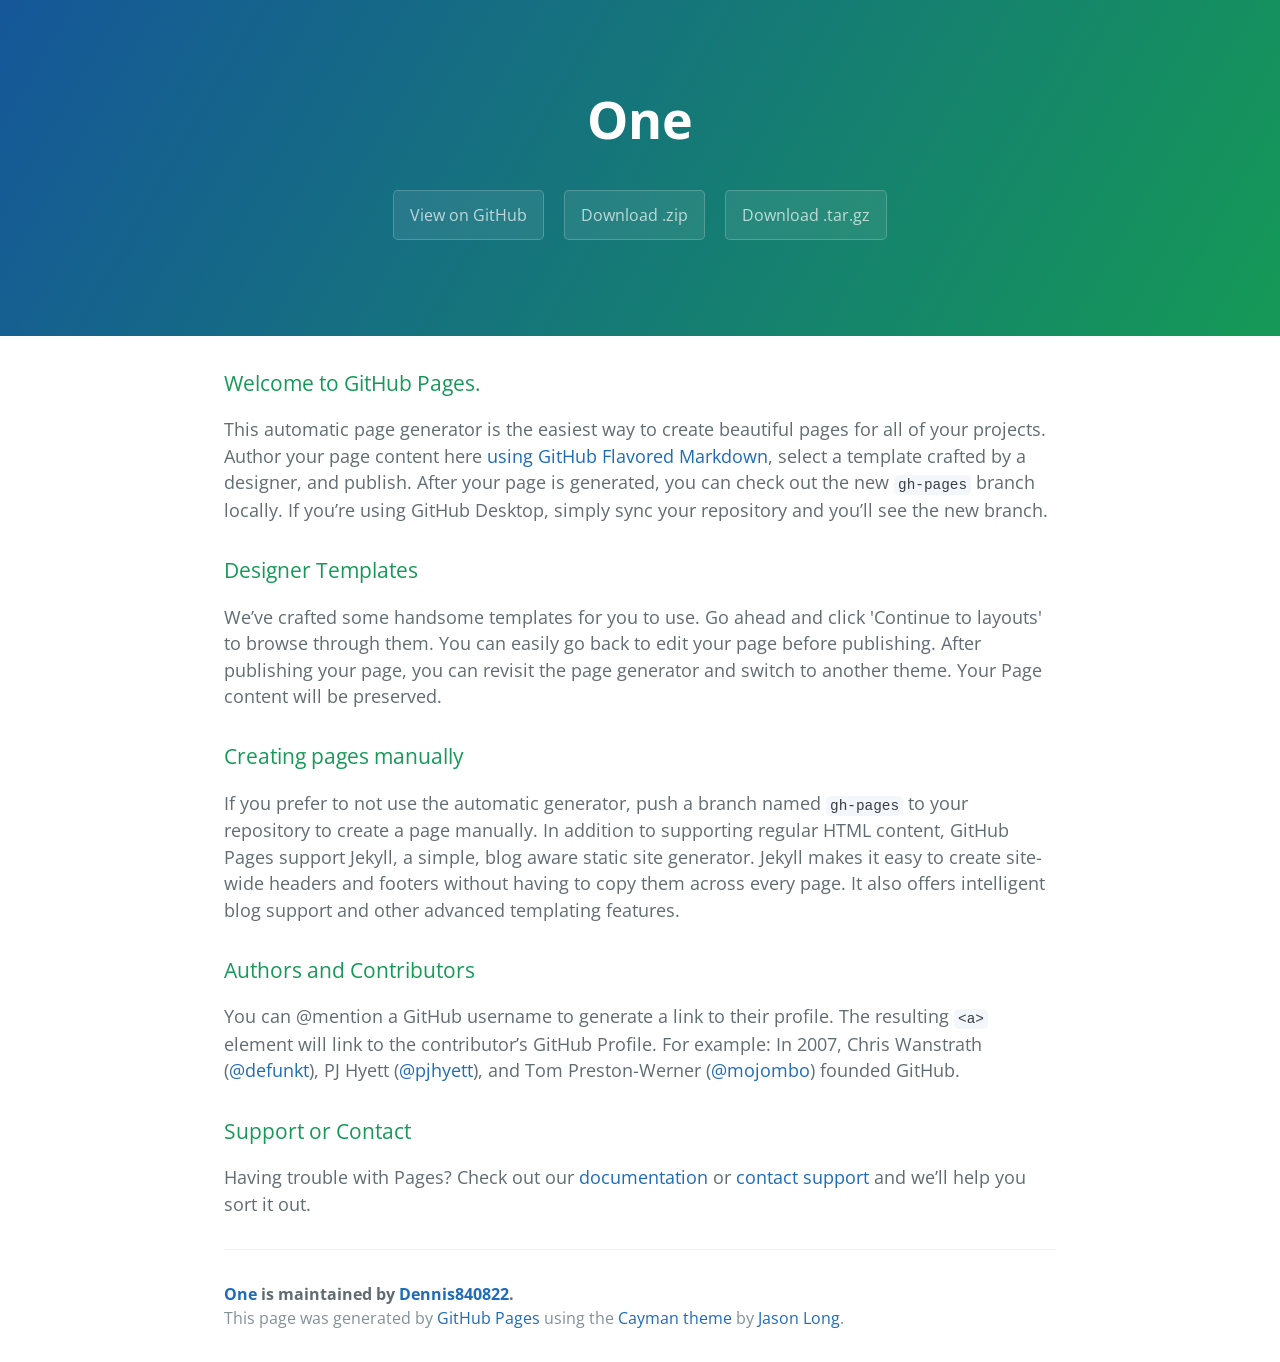
==== index.html @ eafdc1c2 "Create gh-pages branch via GitHub" ====
<!DOCTYPE html>
<html lang="en-us">
  <head>
    <meta charset="UTF-8">
    <title>One by Dennis840822</title>
    <meta name="viewport" content="width=device-width, initial-scale=1">
    <link rel="stylesheet" type="text/css" href="stylesheets/normalize.css" media="screen">
    <link href='https://fonts.googleapis.com/css?family=Open+Sans:400,700' rel='stylesheet' type='text/css'>
    <link rel="stylesheet" type="text/css" href="stylesheets/stylesheet.css" media="screen">
    <link rel="stylesheet" type="text/css" href="stylesheets/github-light.css" media="screen">
  </head>
  <body>
    <section class="page-header">
      <h1 class="project-name">One</h1>
      <h2 class="project-tagline"></h2>
      <a href="https://github.com/Dennis840822/one" class="btn">View on GitHub</a>
      <a href="https://github.com/Dennis840822/one/zipball/master" class="btn">Download .zip</a>
      <a href="https://github.com/Dennis840822/one/tarball/master" class="btn">Download .tar.gz</a>
    </section>

    <section class="main-content">
      <h3>
<a id="welcome-to-github-pages" class="anchor" href="#welcome-to-github-pages" aria-hidden="true"><span aria-hidden="true" class="octicon octicon-link"></span></a>Welcome to GitHub Pages.</h3>

<p>This automatic page generator is the easiest way to create beautiful pages for all of your projects. Author your page content here <a href="https://guides.github.com/features/mastering-markdown/">using GitHub Flavored Markdown</a>, select a template crafted by a designer, and publish. After your page is generated, you can check out the new <code>gh-pages</code> branch locally. If you’re using GitHub Desktop, simply sync your repository and you’ll see the new branch.</p>

<h3>
<a id="designer-templates" class="anchor" href="#designer-templates" aria-hidden="true"><span aria-hidden="true" class="octicon octicon-link"></span></a>Designer Templates</h3>

<p>We’ve crafted some handsome templates for you to use. Go ahead and click 'Continue to layouts' to browse through them. You can easily go back to edit your page before publishing. After publishing your page, you can revisit the page generator and switch to another theme. Your Page content will be preserved.</p>

<h3>
<a id="creating-pages-manually" class="anchor" href="#creating-pages-manually" aria-hidden="true"><span aria-hidden="true" class="octicon octicon-link"></span></a>Creating pages manually</h3>

<p>If you prefer to not use the automatic generator, push a branch named <code>gh-pages</code> to your repository to create a page manually. In addition to supporting regular HTML content, GitHub Pages support Jekyll, a simple, blog aware static site generator. Jekyll makes it easy to create site-wide headers and footers without having to copy them across every page. It also offers intelligent blog support and other advanced templating features.</p>

<h3>
<a id="authors-and-contributors" class="anchor" href="#authors-and-contributors" aria-hidden="true"><span aria-hidden="true" class="octicon octicon-link"></span></a>Authors and Contributors</h3>

<p>You can @mention a GitHub username to generate a link to their profile. The resulting <code>&lt;a&gt;</code> element will link to the contributor’s GitHub Profile. For example: In 2007, Chris Wanstrath (<a href="https://github.com/defunkt" class="user-mention">@defunkt</a>), PJ Hyett (<a href="https://github.com/pjhyett" class="user-mention">@pjhyett</a>), and Tom Preston-Werner (<a href="https://github.com/mojombo" class="user-mention">@mojombo</a>) founded GitHub.</p>

<h3>
<a id="support-or-contact" class="anchor" href="#support-or-contact" aria-hidden="true"><span aria-hidden="true" class="octicon octicon-link"></span></a>Support or Contact</h3>

<p>Having trouble with Pages? Check out our <a href="https://help.github.com/pages">documentation</a> or <a href="https://github.com/contact">contact support</a> and we’ll help you sort it out.</p>

      <footer class="site-footer">
        <span class="site-footer-owner"><a href="https://github.com/Dennis840822/one">One</a> is maintained by <a href="https://github.com/Dennis840822">Dennis840822</a>.</span>

        <span class="site-footer-credits">This page was generated by <a href="https://pages.github.com">GitHub Pages</a> using the <a href="https://github.com/jasonlong/cayman-theme">Cayman theme</a> by <a href="https://twitter.com/jasonlong">Jason Long</a>.</span>
      </footer>

    </section>

  
  </body>
</html>
---- stylesheets/stylesheet.css ----
* {
  box-sizing: border-box; }

body {
  padding: 0;
  margin: 0;
  font-family: "Open Sans", "Helvetica Neue", Helvetica, Arial, sans-serif;
  font-size: 16px;
  line-height: 1.5;
  color: #606c71; }

a {
  color: #1e6bb8;
  text-decoration: none; }
  a:hover {
    text-decoration: underline; }

.btn {
  display: inline-block;
  margin-bottom: 1rem;
  color: rgba(255, 255, 255, 0.7);
  background-color: rgba(255, 255, 255, 0.08);
  border-color: rgba(255, 255, 255, 0.2);
  border-style: solid;
  border-width: 1px;
  border-radius: 0.3rem;
  transition: color 0.2s, background-color 0.2s, border-color 0.2s; }
  .btn + .btn {
    margin-left: 1rem; }

.btn:hover {
  color: rgba(255, 255, 255, 0.8);
  text-decoration: none;
  background-color: rgba(255, 255, 255, 0.2);
  border-color: rgba(255, 255, 255, 0.3); }

@media screen and (min-width: 64em) {
  .btn {
    padding: 0.75rem 1rem; } }

@media screen and (min-width: 42em) and (max-width: 64em) {
  .btn {
    padding: 0.6rem 0.9rem;
    font-size: 0.9rem; } }

@media screen and (max-width: 42em) {
  .btn {
    display: block;
    width: 100%;
    padding: 0.75rem;
    font-size: 0.9rem; }
    .btn + .btn {
      margin-top: 1rem;
      margin-left: 0; } }

.page-header {
  color: #fff;
  text-align: center;
  background-color: #159957;
  background-image: linear-gradient(120deg, #155799, #159957); }

@media screen and (min-width: 64em) {
  .page-header {
    padding: 5rem 6rem; } }

@media screen and (min-width: 42em) and (max-width: 64em) {
  .page-header {
    padding: 3rem 4rem; } }

@media screen and (max-width: 42em) {
  .page-header {
    padding: 2rem 1rem; } }

.project-name {
  margin-top: 0;
  margin-bottom: 0.1rem; }

@media screen and (min-width: 64em) {
  .project-name {
    font-size: 3.25rem; } }

@media screen and (min-width: 42em) and (max-width: 64em) {
  .project-name {
    font-size: 2.25rem; } }

@media screen and (max-width: 42em) {
  .project-name {
    font-size: 1.75rem; } }

.project-tagline {
  margin-bottom: 2rem;
  font-weight: normal;
  opacity: 0.7; }

@media screen and (min-width: 64em) {
  .project-tagline {
    font-size: 1.25rem; } }

@media screen and (min-width: 42em) and (max-width: 64em) {
  .project-tagline {
    font-size: 1.15rem; } }

@media screen and (max-width: 42em) {
  .project-tagline {
    font-size: 1rem; } }

.main-content :first-child {
  margin-top: 0; }
.main-content img {
  max-width: 100%; }
.main-content h1, .main-content h2, .main-content h3, .main-content h4, .main-content h5, .main-content h6 {
  margin-top: 2rem;
  margin-bottom: 1rem;
  font-weight: normal;
  color: #159957; }
.main-content p {
  margin-bottom: 1em; }
.main-content code {
  padding: 2px 4px;
  font-family: Consolas, "Liberation Mono", Menlo, Courier, monospace;
  font-size: 0.9rem;
  color: #383e41;
  background-color: #f3f6fa;
  border-radius: 0.3rem; }
.main-content pre {
  padding: 0.8rem;
  margin-top: 0;
  margin-bottom: 1rem;
  font: 1rem Consolas, "Liberation Mono", Menlo, Courier, monospace;
  color: #567482;
  word-wrap: normal;
  background-color: #f3f6fa;
  border: solid 1px #dce6f0;
  border-radius: 0.3rem; }
  .main-content pre > code {
    padding: 0;
    margin: 0;
    font-size: 0.9rem;
    color: #567482;
    word-break: normal;
    white-space: pre;
    background: transparent;
    border: 0; }
.main-content .highlight {
  margin-bottom: 1rem; }
  .main-content .highlight pre {
    margin-bottom: 0;
    word-break: normal; }
.main-content .highlight pre, .main-content pre {
  padding: 0.8rem;
  overflow: auto;
  font-size: 0.9rem;
  line-height: 1.45;
  border-radius: 0.3rem; }
.main-content pre code, .main-content pre tt {
  display: inline;
  max-width: initial;
  padding: 0;
  margin: 0;
  overflow: initial;
  line-height: inherit;
  word-wrap: normal;
  background-color: transparent;
  border: 0; }
  .main-content pre code:before, .main-content pre code:after, .main-content pre tt:before, .main-content pre tt:after {
    content: normal; }
.main-content ul, .main-content ol {
  margin-top: 0; }
.main-content blockquote {
  padding: 0 1rem;
  margin-left: 0;
  color: #819198;
  border-left: 0.3rem solid #dce6f0; }
  .main-content blockquote > :first-child {
    margin-top: 0; }
  .main-content blockquote > :last-child {
    margin-bottom: 0; }
.main-content table {
  display: block;
  width: 100%;
  overflow: auto;
  word-break: normal;
  word-break: keep-all; }
  .main-content table th {
    font-weight: bold; }
  .main-content table th, .main-content table td {
    padding: 0.5rem 1rem;
    border: 1px solid #e9ebec; }
.main-content dl {
  padding: 0; }
  .main-content dl dt {
    padding: 0;
    margin-top: 1rem;
    font-size: 1rem;
    font-weight: bold; }
  .main-content dl dd {
    padding: 0;
    margin-bottom: 1rem; }
.main-content hr {
  height: 2px;
  padding: 0;
  margin: 1rem 0;
  background-color: #eff0f1;
  border: 0; }

@media screen and (min-width: 64em) {
  .main-content {
    max-width: 64rem;
    padding: 2rem 6rem;
    margin: 0 auto;
    font-size: 1.1rem; } }

@media screen and (min-width: 42em) and (max-width: 64em) {
  .main-content {
    padding: 2rem 4rem;
    font-size: 1.1rem; } }

@media screen and (max-width: 42em) {
  .main-content {
    padding: 2rem 1rem;
    font-size: 1rem; } }

.site-footer {
  padding-top: 2rem;
  margin-top: 2rem;
  border-top: solid 1px #eff0f1; }

.site-footer-owner {
  display: block;
  font-weight: bold; }

.site-footer-credits {
  color: #819198; }

@media screen and (min-width: 64em) {
  .site-footer {
    font-size: 1rem; } }

@media screen and (min-width: 42em) and (max-width: 64em) {
  .site-footer {
    font-size: 1rem; } }

@media screen and (max-width: 42em) {
  .site-footer {
    font-size: 0.9rem; } }
---- stylesheets/github-light.css ----
/*
The MIT License (MIT)

Copyright (c) 2016 GitHub, Inc.

Permission is hereby granted, free of charge, to any person obtaining a copy
of this software and associated documentation files (the "Software"), to deal
in the Software without restriction, including without limitation the rights
to use, copy, modify, merge, publish, distribute, sublicense, and/or sell
copies of the Software, and to permit persons to whom the Software is
furnished to do so, subject to the following conditions:

The above copyright notice and this permission notice shall be included in all
copies or substantial portions of the Software.

THE SOFTWARE IS PROVIDED "AS IS", WITHOUT WARRANTY OF ANY KIND, EXPRESS OR
IMPLIED, INCLUDING BUT NOT LIMITED TO THE WARRANTIES OF MERCHANTABILITY,
FITNESS FOR A PARTICULAR PURPOSE AND NONINFRINGEMENT. IN NO EVENT SHALL THE
AUTHORS OR COPYRIGHT HOLDERS BE LIABLE FOR ANY CLAIM, DAMAGES OR OTHER
LIABILITY, WHETHER IN AN ACTION OF CONTRACT, TORT OR OTHERWISE, ARISING FROM,
OUT OF OR IN CONNECTION WITH THE SOFTWARE OR THE USE OR OTHER DEALINGS IN THE
SOFTWARE.

*/

.pl-c /* comment */ {
  color: #969896;
}

.pl-c1 /* constant, variable.other.constant, support, meta.property-name, support.constant, support.variable, meta.module-reference, markup.raw, meta.diff.header */,
.pl-s .pl-v /* string variable */ {
  color: #0086b3;
}

.pl-e /* entity */,
.pl-en /* entity.name */ {
  color: #795da3;
}

.pl-smi /* variable.parameter.function, storage.modifier.package, storage.modifier.import, storage.type.java, variable.other */,
.pl-s .pl-s1 /* string source */ {
  color: #333;
}

.pl-ent /* entity.name.tag */ {
  color: #63a35c;
}

.pl-k /* keyword, storage, storage.type */ {
  color: #a71d5d;
}

.pl-s /* string */,
.pl-pds /* punctuation.definition.string, string.regexp.character-class */,
.pl-s .pl-pse .pl-s1 /* string punctuation.section.embedded source */,
.pl-sr /* string.regexp */,
.pl-sr .pl-cce /* string.regexp constant.character.escape */,
.pl-sr .pl-sre /* string.regexp source.ruby.embedded */,
.pl-sr .pl-sra /* string.regexp string.regexp.arbitrary-repitition */ {
  color: #183691;
}

.pl-v /* variable */ {
  color: #ed6a43;
}

.pl-id /* invalid.deprecated */ {
  color: #b52a1d;
}

.pl-ii /* invalid.illegal */ {
  color: #f8f8f8;
  background-color: #b52a1d;
}

.pl-sr .pl-cce /* string.regexp constant.character.escape */ {
  font-weight: bold;
  color: #63a35c;
}

.pl-ml /* markup.list */ {
  color: #693a17;
}

.pl-mh /* markup.heading */,
.pl-mh .pl-en /* markup.heading entity.name */,
.pl-ms /* meta.separator */ {
  font-weight: bold;
  color: #1d3e81;
}

.pl-mq /* markup.quote */ {
  color: #008080;
}

.pl-mi /* markup.italic */ {
  font-style: italic;
  color: #333;
}

.pl-mb /* markup.bold */ {
  font-weight: bold;
  color: #333;
}

.pl-md /* markup.deleted, meta.diff.header.from-file */ {
  color: #bd2c00;
  background-color: #ffecec;
}

.pl-mi1 /* markup.inserted, meta.diff.header.to-file */ {
  color: #55a532;
  background-color: #eaffea;
}

.pl-mdr /* meta.diff.range */ {
  font-weight: bold;
  color: #795da3;
}

.pl-mo /* meta.output */ {
  color: #1d3e81;
}
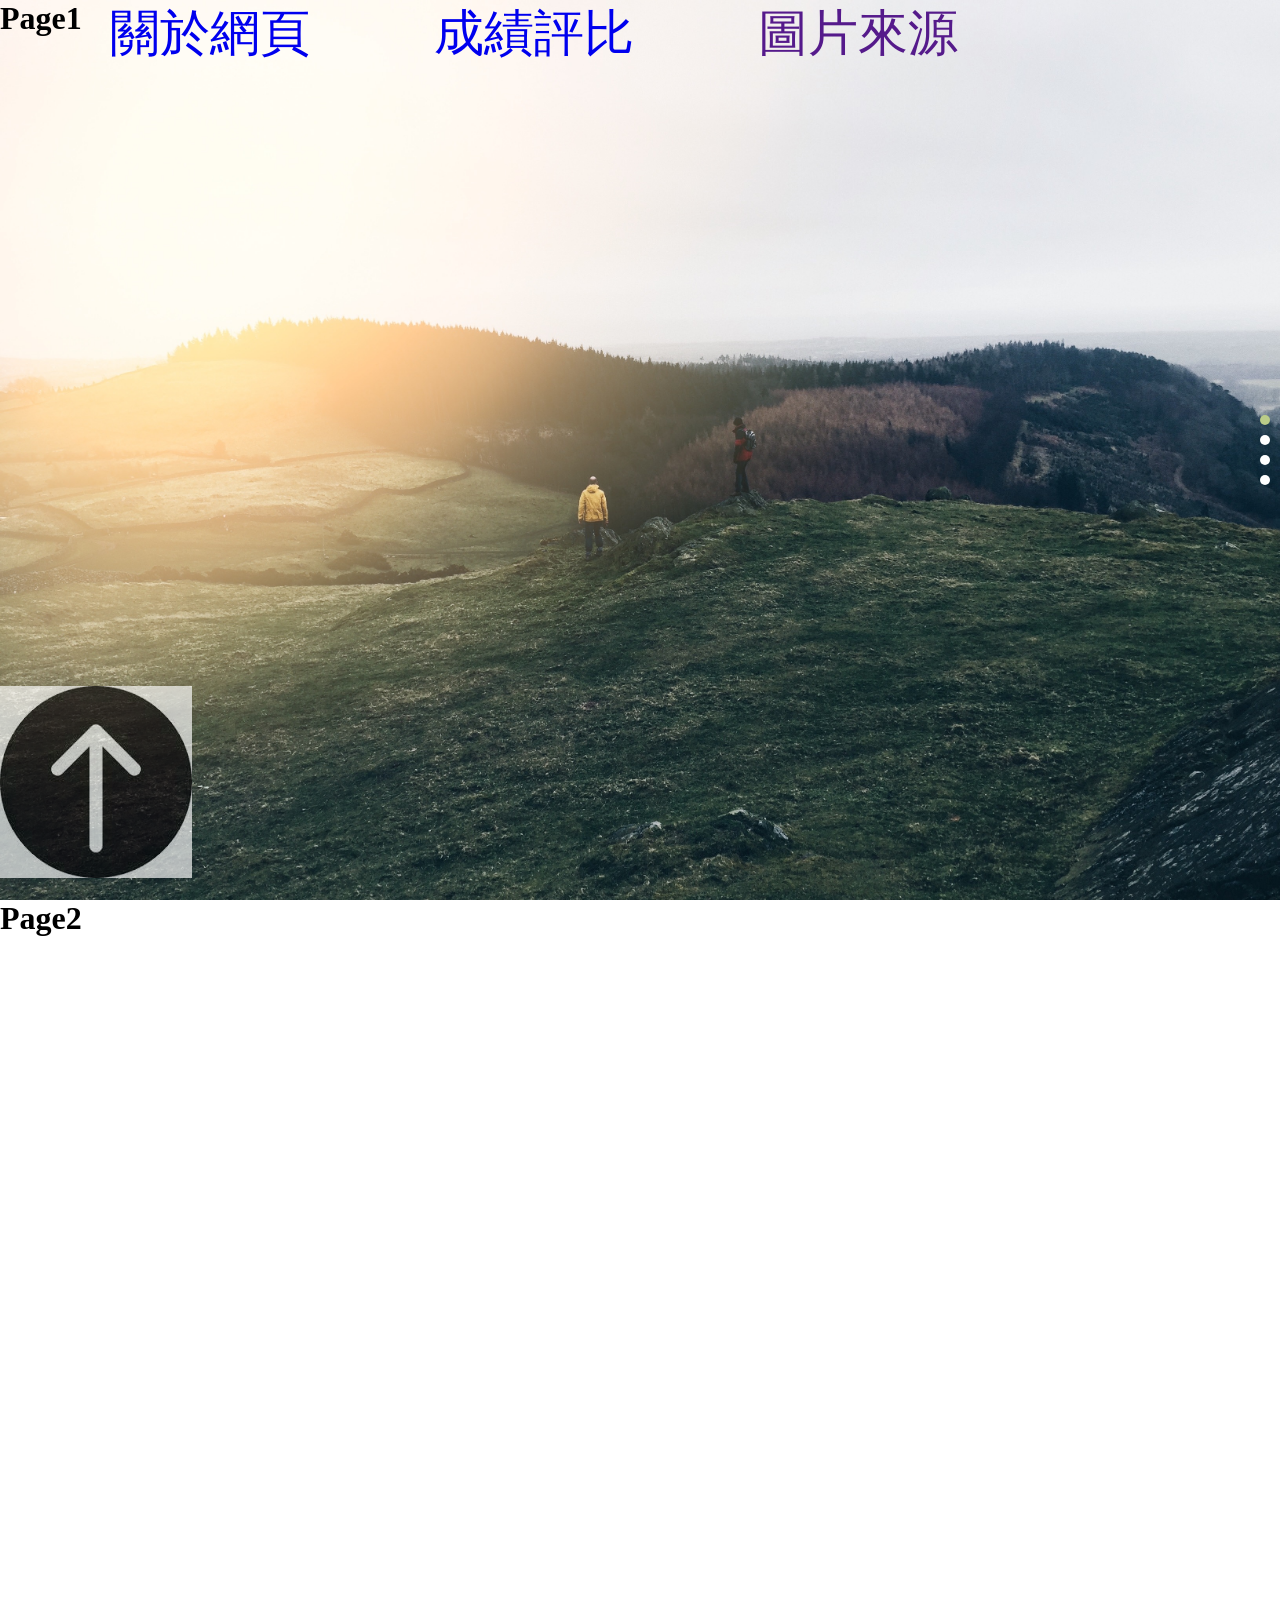
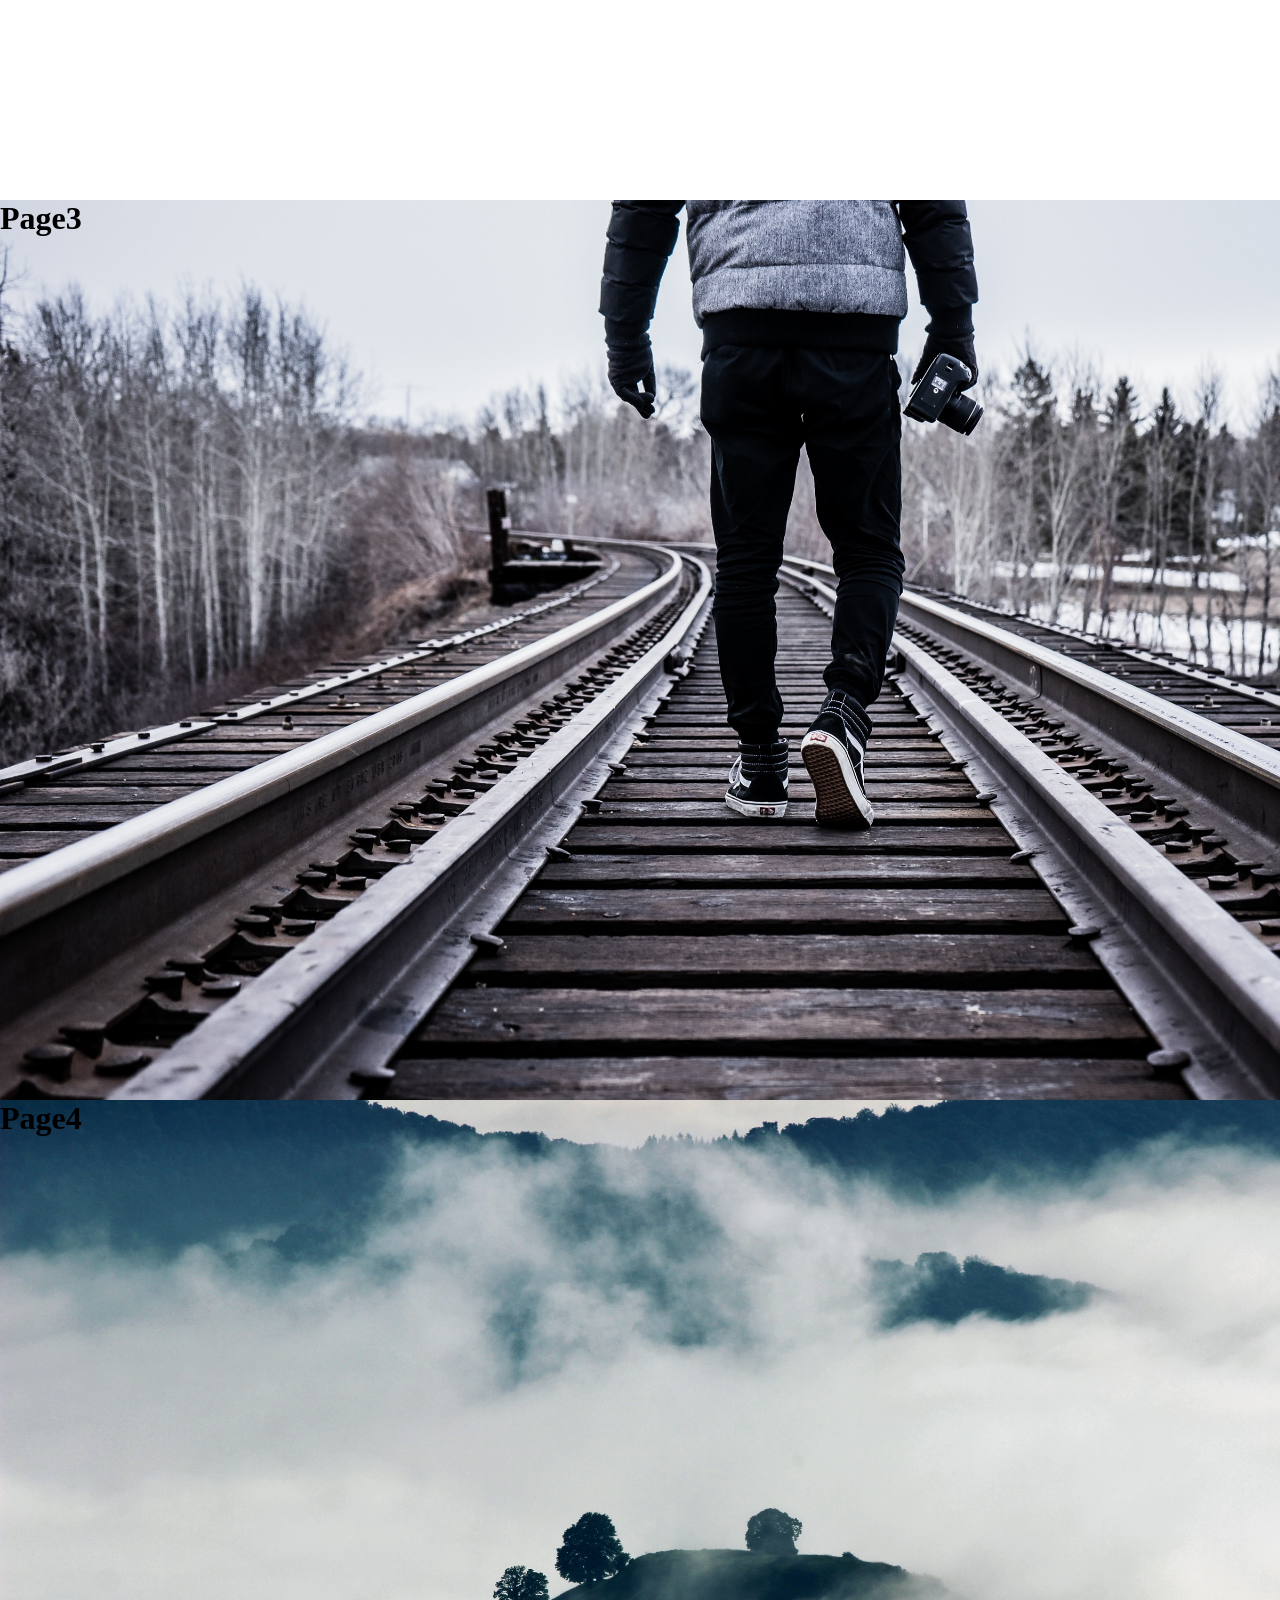
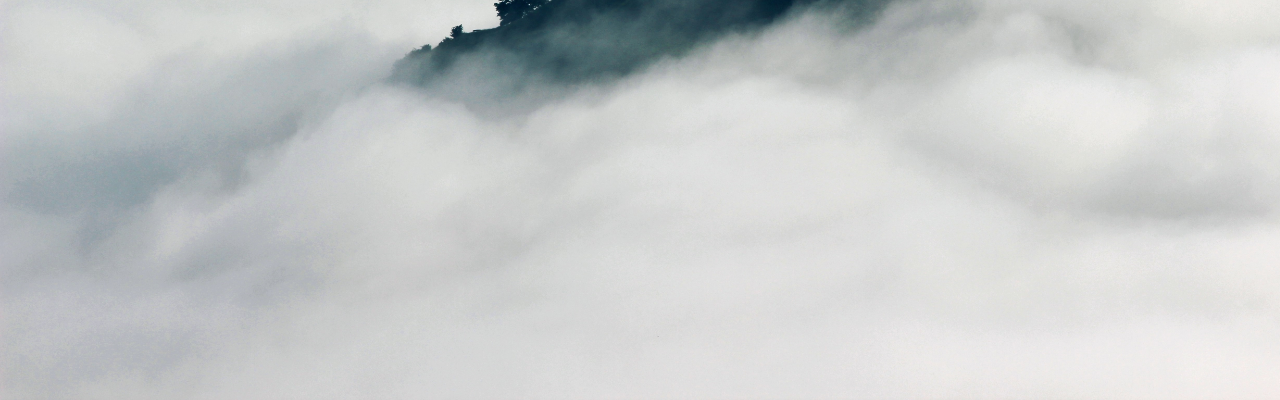
==== commit a12830b5: "OK" ====
--- a/index.html
+++ b/index.html
@@ -1,57 +1,55 @@
 <!DOCTYPE html>
-<html lang="en-us">
-  <head>
-    <meta charset="UTF-8">
-    <title>One by Dennis840822</title>
-    <meta name="viewport" content="width=device-width, initial-scale=1">
-    <link rel="stylesheet" type="text/css" href="stylesheets/normalize.css" media="screen">
-    <link href='https://fonts.googleapis.com/css?family=Open+Sans:400,700' rel='stylesheet' type='text/css'>
-    <link rel="stylesheet" type="text/css" href="stylesheets/stylesheet.css" media="screen">
-    <link rel="stylesheet" type="text/css" href="stylesheets/github-light.css" media="screen">
-  </head>
-  <body>
-    <section class="page-header">
-      <h1 class="project-name">One</h1>
-      <h2 class="project-tagline"></h2>
-      <a href="https://github.com/Dennis840822/one" class="btn">View on GitHub</a>
-      <a href="https://github.com/Dennis840822/one/zipball/master" class="btn">Download .zip</a>
-      <a href="https://github.com/Dennis840822/one/tarball/master" class="btn">Download .tar.gz</a>
-    </section>
+<html lang="en">
+<head>
+	<meta charset="UTF-8">
+	<title>index</title>
+	<link rel="stylesheet" href="style/main.css">
+	<link rel="shortcut icon" href="img/6.png">
+	<script src="https://ajax.googleapis.com/ajax/libs/jquery/1.12.0/jquery.min.js"></script>
+	<script src="js/js.js"></script>
+</head>
+<body>
+	<div class="container">
+	<div class="menutop">
+		<ul>
+			<li><a href="1.html">關於網頁</a></li>
+			<li><a href="2.html">成績評比</a></li>
+			<li class="menutop-two"><a href="">圖片來源</a>
+			</li>
+		</ul>
+		
+	</div>
+	<div class="menutwo">
+		<ul>
+			<li><a href="#">123</a></li>
+			<li><a href="#">456</a></li>
+			<li><a href="#">789</a></li>
+		</ul>
+	</div>
+	<div class="nav">
+		<ul>
+			<li></li>
+			<li></li>
+			<li></li>
+			<li></li>
+		</ul>
+	</div>
+		<div class="one">
+		<h1>Page1</h1>
+		</div>
+		<div class="two">
+		<h1>Page2</h1>
+		</div>
+		<div class="three">
+		<h1>Page3</h1>
+		</div>
+		<div class="four">
+		<h1>Page4</h1>
+		</div>
+	</div>
 
-    <section class="main-content">
-      <h3>
-<a id="welcome-to-github-pages" class="anchor" href="#welcome-to-github-pages" aria-hidden="true"><span aria-hidden="true" class="octicon octicon-link"></span></a>Welcome to GitHub Pages.</h3>
-
-<p>This automatic page generator is the easiest way to create beautiful pages for all of your projects. Author your page content here <a href="https://guides.github.com/features/mastering-markdown/">using GitHub Flavored Markdown</a>, select a template crafted by a designer, and publish. After your page is generated, you can check out the new <code>gh-pages</code> branch locally. If you’re using GitHub Desktop, simply sync your repository and you’ll see the new branch.</p>
-
-<h3>
-<a id="designer-templates" class="anchor" href="#designer-templates" aria-hidden="true"><span aria-hidden="true" class="octicon octicon-link"></span></a>Designer Templates</h3>
-
-<p>We’ve crafted some handsome templates for you to use. Go ahead and click 'Continue to layouts' to browse through them. You can easily go back to edit your page before publishing. After publishing your page, you can revisit the page generator and switch to another theme. Your Page content will be preserved.</p>
-
-<h3>
-<a id="creating-pages-manually" class="anchor" href="#creating-pages-manually" aria-hidden="true"><span aria-hidden="true" class="octicon octicon-link"></span></a>Creating pages manually</h3>
-
-<p>If you prefer to not use the automatic generator, push a branch named <code>gh-pages</code> to your repository to create a page manually. In addition to supporting regular HTML content, GitHub Pages support Jekyll, a simple, blog aware static site generator. Jekyll makes it easy to create site-wide headers and footers without having to copy them across every page. It also offers intelligent blog support and other advanced templating features.</p>
-
-<h3>
-<a id="authors-and-contributors" class="anchor" href="#authors-and-contributors" aria-hidden="true"><span aria-hidden="true" class="octicon octicon-link"></span></a>Authors and Contributors</h3>
-
-<p>You can @mention a GitHub username to generate a link to their profile. The resulting <code>&lt;a&gt;</code> element will link to the contributor’s GitHub Profile. For example: In 2007, Chris Wanstrath (<a href="https://github.com/defunkt" class="user-mention">@defunkt</a>), PJ Hyett (<a href="https://github.com/pjhyett" class="user-mention">@pjhyett</a>), and Tom Preston-Werner (<a href="https://github.com/mojombo" class="user-mention">@mojombo</a>) founded GitHub.</p>
-
-<h3>
-<a id="support-or-contact" class="anchor" href="#support-or-contact" aria-hidden="true"><span aria-hidden="true" class="octicon octicon-link"></span></a>Support or Contact</h3>
-
-<p>Having trouble with Pages? Check out our <a href="https://help.github.com/pages">documentation</a> or <a href="https://github.com/contact">contact support</a> and we’ll help you sort it out.</p>
-
-      <footer class="site-footer">
-        <span class="site-footer-owner"><a href="https://github.com/Dennis840822/one">One</a> is maintained by <a href="https://github.com/Dennis840822">Dennis840822</a>.</span>
-
-        <span class="site-footer-credits">This page was generated by <a href="https://pages.github.com">GitHub Pages</a> using the <a href="https://github.com/jasonlong/cayman-theme">Cayman theme</a> by <a href="https://twitter.com/jasonlong">Jason Long</a>.</span>
-      </footer>
-
-    </section>
-
-  
-  </body>
-</html>
+	<div class="gotop">
+		<img src="img/5.jpg" alt="">
+	</div>
+</body>
+</html>
--- a/style/main.css
+++ b/style/main.css
@@ -0,0 +1,82 @@
+
+		.nav{
+			position: fixed;
+			top: 50%;
+			right: 0px;
+		}
+		.nav ul li{
+			width: 10px;
+			height: 10px;
+			margin: 10px;
+			background-color: white;
+			border-radius: 5px;
+			box-shadow: 1px 1px 1px rgba(0, 0, 0, 0.5) inset,-1px -1px -1px rgba(0, 0, 0, 0.5) inset;
+			list-style-type: none ;
+		}
+		.menutop ul li{
+			width: 10px;
+			height: 10px;
+			margin: 10px;
+			background-color: white;
+			border-radius: 5px;
+			box-shadow: 1px 1px 1px rgba(0, 0, 0, 0.5) inset,-1px -1px -1px rgba(0, 0, 0, 0.5) inset;
+			list-style-type: none ;
+		}
+		*{
+			padding: 0;
+			margin: 0;
+		}
+		.one{
+			background-image:url('../img/1.jpg');
+			background-size:cover;
+			height: 100vh;
+		}
+		.two{
+			background-image:url('../img/2.jpg');
+			background-size:cover;
+			height: 100vh;
+		}
+		.three{
+			background-image:url('../img/3.jpg');
+			background-size:cover;
+			height: 100vh;
+		}
+		.four{
+			background-image:url('../img/4.jpg');
+			background-size:cover;
+			height: 100vh;
+		}
+		.gotop{
+			position: fixed;
+			bottom: 2vh;
+			cursor: pointer;
+		}
+		.menutop{
+			width: 1000px;
+			position: absolute;
+		}
+		.menutop ul li{
+			text-align: center;
+			padding-left: 100px;
+			display: inline;
+			background-color: rgba(0, 0, 0, 0.0);
+			font-size: 50px;
+		}
+		.menutop ul li a{
+			text-decoration: none;
+		}
+		.menutwo{
+			position:absolute;
+			margin-top:50px;
+			margin-left: 850px;
+			display: none;
+		}
+		.menutwo ul li{
+			margin-top: 20px;
+			list-style-type: none ;
+			font-size: 30px;
+		}
+		.menutwo ul li a{
+			text-decoration: none;
+			color:black;
+		}
